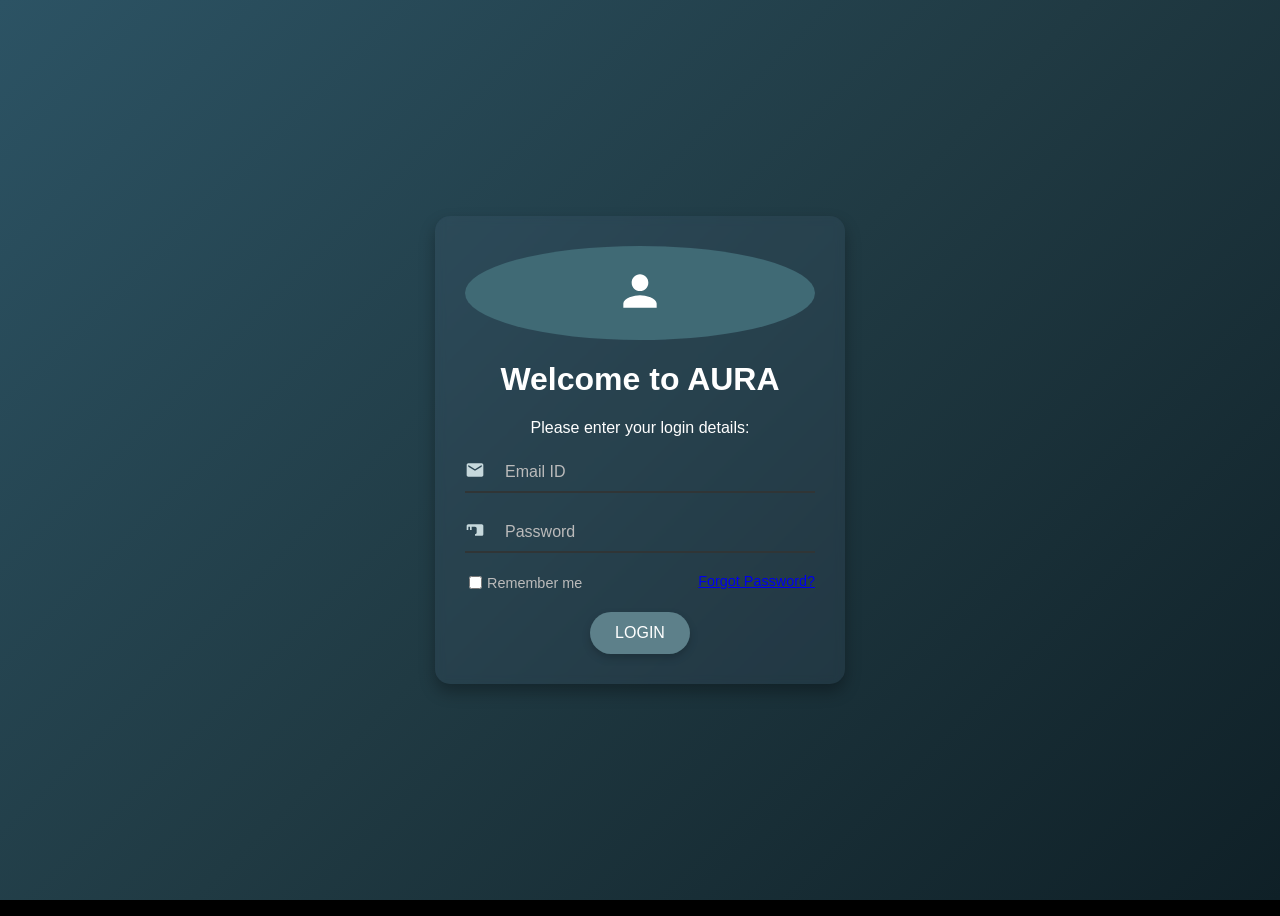
==== login.html @ 31b6ab6f "Update and rename secondpage.html to login.html new login page ek baar dekh le" ====
<!DOCTYPE html>
<html lang="en">
<head>
    <meta charset="UTF-8">
    <meta name="viewport" content="width=device-width, initial-scale=1.0">
    <title>AI Tools Login</title>
    <style>
        body, html {
            margin: 0;
            padding: 0;
            width: 100%;
            height: 100%;
            background-color: #000;
            display: flex;
            justify-content: center;
            align-items: center;
            overflow: hidden;
            font-family: 'Segoe UI', Tahoma, Geneva, Verdana, sans-serif;
            color: #fff;
        }

        .background {
            position: absolute;
            width: 100%;
            height: 100%;
            background: linear-gradient(135deg, #2C5364, #203A43, #0F2027);
            animation: gradient 5s ease infinite;
        }

        @keyframes gradient {
            0% {
                background-position: 0% 50%;
            }
            50% {
                background-position: 100% 50%;
            }
            100% {
                background-position: 0% 50%;
            }
        }

        .overlay {
            position: absolute;
            width: 100%;
            height: 100%;
            display: flex;
            justify-content: center;
            align-items: center;
            background-color: rgba(0, 0, 0, 0.8);
            animation: fadeOut 4s ease forwards;
        }

        .logo {
            font-size: 30rem;
            color: #3d6e8d;
            text-transform: uppercase;
            letter-spacing: 0.5rem;
            animation: zoomIn 2s ease forwards, glow 2s ease-in-out infinite alternate;
        }

        @keyframes zoomIn {
            0% {
                transform: scale(0);
                opacity: 0;
            }
            100% {
                transform: scale(1);
                opacity: 1;
            }
        }

        @keyframes glow {
            0% {
                text-shadow: 0 0 10px #E50914, 0 0 20px #E50914, 0 0 30px #E50914, 0 0 40px #E50914, 0 0 50px #E50914, 0 0 60px #E50914, 0 0 70px #E50914;
            }
            100% {
                text-shadow: 0 0 20px #E50914, 0 0 30px #E50914, 0 0 40px #E50914, 0 0 50px #E50914, 0 0 60px #E50914, 0 0 70px #E50914, 0 0 80px #E50914;
            }
        }

        @keyframes fadeOut {
            0% {
                opacity: 1;
            }
            100% {
                opacity: 0;
                visibility: hidden;
            }
        }

        @keyframes fadeIn {
            0% {
                opacity: 0;
            }
            100% {
                opacity: 1;
            }
        }

        .login-container {
            display: flex;
            justify-content: center;
            align-items: center;
            width: 100%;
            position: relative;
            z-index: 1;
            opacity: 0;
            animation: fadeIn 2s ease-in-out forwards 4s;
        }

        .login-box {
            background: rgba(107, 124, 166, 0.1); /* Semi-transparent background */
            padding: 30px;
            border-radius: 15px;
            box-shadow: 0 8px 16px rgba(0, 0, 0, 0.3);
            text-align: center;
            width: 350px;
            color: #fff; /* White text color inside the box */
            backdrop-filter: blur(5px);
            position: relative;
        }

        .user-icon {
            background-color: #406a75;
            padding: 20px;
            border-radius: 50%;
            margin-bottom: 20px;
            animation: pulse 2s infinite;
        }

        @keyframes pulse {
            0% {
                transform: scale(1);
                box-shadow: 0 0 0 0 rgba(52, 152, 219, 0.7);
            }
            70% {
                transform: scale(1.05);
                box-shadow: 0 0 15px 15px rgba(52, 152, 219, 0);
            }
            100% {
                transform: scale(1);
                box-shadow: 0 0 0 0 rgba(52, 152, 219, 0);
            }
        }

        .input-group {
            margin-bottom: 20px;
            display: flex;
            align-items: center;
            border-bottom: 2px solid #303536;
            position: relative;
        }

        .input-group label {
            margin-right: 10px;
        }

        .input-group svg {
            width: 20px;
            height: 20px;
            fill: #c6d8dc;
        }

        .input-group input {
            border: none;
            background: none;
            color: #fff;
            outline: none;
            flex: 1;
            font-size: 1em;
            padding: 10px;
        }

        .input-group input::placeholder {
            color: #bbb;
        }

        .input-group::after {
            content: "";
            position: absolute;
            width: 100%;
            height: 2px;
            background: linear-gradient(90deg, transparent, #3498db);
            bottom: -2px;
            left: 0;
            transform: scaleX(0);
            transform-origin: left;
            transition: transform 0.3s ease;
        }

        .input-group input:focus + svg + input {
            transform: scaleX(1);
        }

        .options {
            display: flex;
            justify-content: space-between;
            margin-bottom: 20px;
            font-size: 0.9em;
            color: #bbb;
        }

        .options label {
            display: flex;
            align-items: center;
        }

        .options input {
            margin-right: 5px;
        }

        button {
            background-color: #406a75;
            color: white;
            border: none;
            padding: 12px 25px;
            border-radius: 25px;
            cursor: pointer;
            font-size: 1em;
            transition: all 0.3s ease;
            box-shadow: 0 4px 8px rgba(0, 0, 0, 0.2);
            position: relative;
            overflow: hidden;
        }

        button:hover {
            background-color: #5382a1;
            box-shadow: 0 0 20px rgba(41, 128, 185, 0.8); /* Enhanced glow effect */
        }

        button:active {
            background-color: #5382a1;
            box-shadow: 0 2px 4px rgba(0, 0, 0, 0.2);
        }

        button::before {
            content: "";
            position: absolute;
            top: 50%;
            left: 50%;
            width: 300%;
            height: 300%;
            background: rgba(255, 255, 255, 0.15);
            transform: translate(-50%, -50%) scale(1);
            transition: transform 0.5s ease;
            border-radius: 50%;
        }

        button:hover::before {
            transform: translate(-50%, -50%) scale(0);
        }

        .background-bubbles {
            position: absolute;
            top: 0;
            left: 0;
            width: 100%;
            height: 100%;
            z-index: 0;
            overflow: hidden;
        }

        .background-bubbles li {
            position: absolute;
            list-style: none;
            display: block;
            width: 40px;
            height: 40px;
            background: rgba(255, 255, 255, 0.15);
            bottom: -160px;
            animation: bubble 20s infinite;
            transition-timing-function: linear;
        }

        .background-bubbles li:nth-child(1) {
            left: 10%;
        }

        .background-bubbles li:nth-child(2) {
            left: 20%;
            width: 60px;
            height: 60px;
            animation-duration: 25s;
        }

        .background-bubbles li:nth-child(3) {
            left: 25%;
            animation-duration: 22s;
        }

        .background-bubbles li:nth-child(4) {
            left: 40%;
            width: 80px;
            height: 80px;
            animation-duration: 18s;
        }

        .background-bubbles li:nth-child(5) {
            left: 70%;
            width: 50px;
            height: 50px;
            animation-duration: 23s;
        }

        .background-bubbles li:nth-child(6) {
            left: 80%;
            width: 30px;
            height: 30px;
            animation-duration: 24s;
        }

        .background-bubbles li:nth-child(7) {
            left: 90%;
            width: 70px;
            height: 70px;
            animation-duration: 20s;
        }

        @keyframes bubble {
            0% {
                transform: translateY(0);
            }
            100% {
                transform: translateY(-700px) rotate(360deg);
            }
        }

        .error {
            display: none;
            color: #ff0000;
            margin-top: 10px;
        }
    </style>
</head>
<body>
    <div class="background"></div>
    <ul class="background-bubbles">
        <li></li>
        <li></li>
        <li></li>
        <li></li>
        <li></li>
        <li></li>
        <li></li>
    </ul>
    <div class="overlay">
        <div class="logo">AURA</div>
    </div>
    <div class="login-container">
        <div class="login-box">
            <div class="user-icon">
                <svg xmlns="http://www.w3.org/2000/svg" viewBox="0 0 24 24" fill="white" width="50px" height="50px">
                    <path d="M0 0h24v24H0z" fill="none"/>
                    <path d="M12 12c2.21 0 4-1.79 4-4s-1.79-4-4-4-4 1.79-4 4 1.79 4 4 4zm0 2c-2.67 0-8 1.34-8 4v2h16v-2c0-2.66-5.33-4-8-4z"/>
                </svg>
            </div>
            <h1>Welcome to AURA</h1>
            <p>Please enter your login details:</p>
            <form onsubmit="event.preventDefault(); login();">
                <div class="input-group">
                    <label for="email">
                        <svg xmlns="http://www.w3.org/2000/svg" viewBox="0 0 24 24" fill="white" width="20px" height="20px">
                            <path d="M0 0h24v24H0z" fill="none"/>
                            <path d="M20 4H4c-1.1 0-1.99.9-1.99 2L2 18c0 1.1.89 2 1.99 2H20c1.1 0 2-.9 2-2V6c0-1.1-.9-2-2-2zm0 4l-8 5-8-5V6l8 5 8-5v2z"/>
                        </svg>
                    </label>
                    <input type="email" id="email" placeholder="Email ID" required>
                </div>
                <div class="input-group">
                    <label for="password">
                        <svg xmlns="http://www.w3.org/2000/svg" viewBox="0 0 24 24" fill="white" width="20px" height="20px">
                            <path d="M0 0h24v24H0z" fill="none"/>
                            <path d="M12 17c1.1 0 1.99-.9 1.99-2L14 10c0-1.1-.89-2-1.99-2H8v4H6v-4H4v4H2V7c0-1.1.9-2 2-2h16c1.1 0 2 .9 2 2v10c0 1.1-.9 2-2 2H12z"/>
                        </svg>
                    </label>
                    <input type="password" id="password" placeholder="Password" required>
                </div>
                <div class="options">
                    <label>
                        <input type="checkbox"> Remember me
                    </label>
                    <a href="#">Forgot Password?</a>
                </div>
                <button type="submit" href="back.html">LOGIN</button>
                <div class="error" id="error">Invalid email or password</div>
            </form>
        </div>
    </div>

    <script>
        function login() {
            const email = document.getElementById('email').value;
            const password = document.getElementById('password').value;
            const error = document.getElementById('error');

            if (email === "admin@example.com" && password === "password") {
                error.style.display = "none";
                alert("Login successful!");
                // Redirect to the main page or dashboard
            } else {
                error.style.display = "block";
            }
        }
    </script>
</body>
</html>
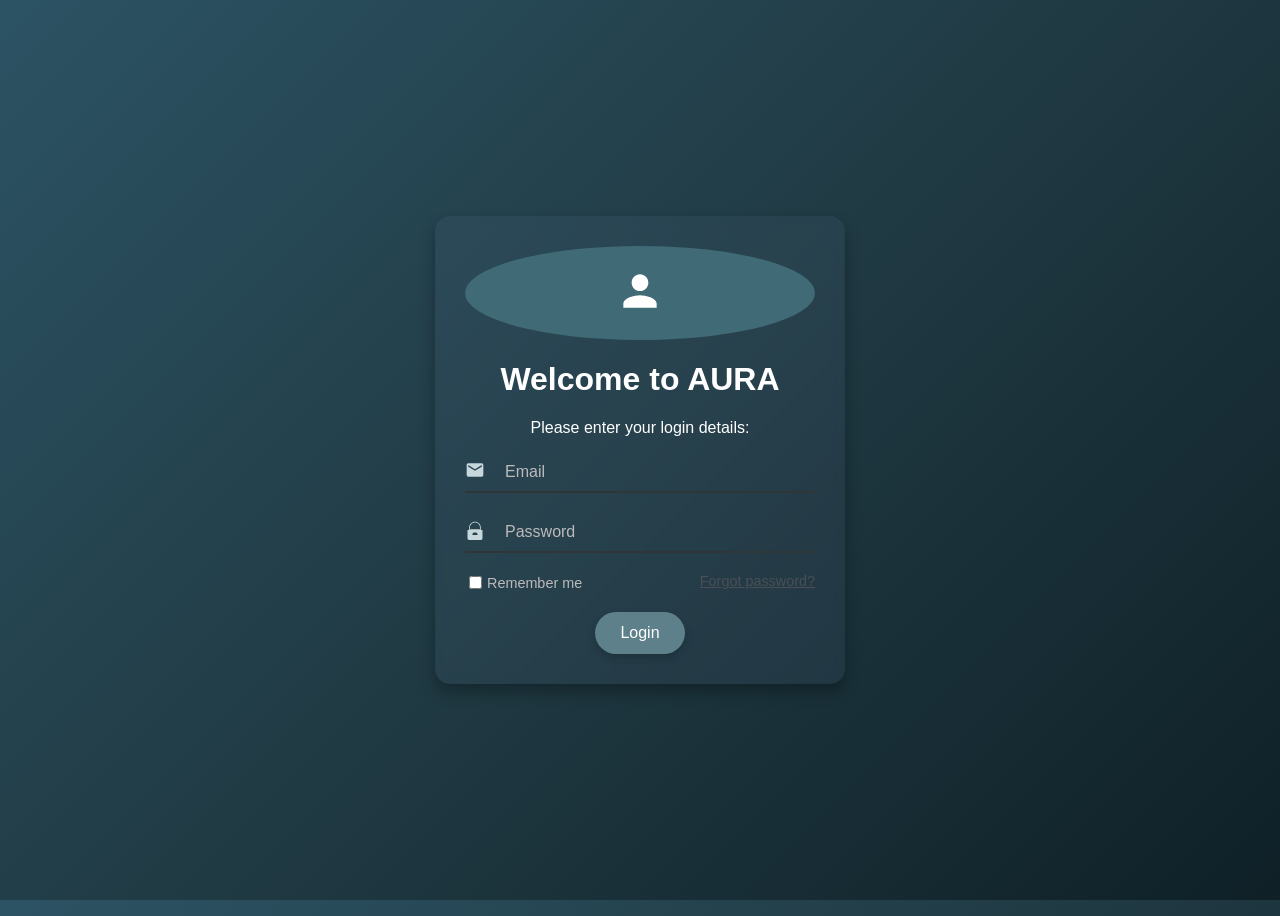
==== commit f3c5f387: "Update login.html" ====
--- a/login.html
+++ b/login.html
@@ -5,96 +5,16 @@
     <meta name="viewport" content="width=device-width, initial-scale=1.0">
     <title>AI Tools Login</title>
     <style>
-        body, html {
-            margin: 0;
-            padding: 0;
-            width: 100%;
-            height: 100%;
-            background-color: #000;
+        body {
             display: flex;
             justify-content: center;
             align-items: center;
-            overflow: hidden;
+            height: 100vh;
+            margin: 0;
+            background: linear-gradient(135deg, #2C5364, #203A43, #0F2027);
             font-family: 'Segoe UI', Tahoma, Geneva, Verdana, sans-serif;
             color: #fff;
-        }
-
-        .background {
-            position: absolute;
-            width: 100%;
-            height: 100%;
-            background: linear-gradient(135deg, #2C5364, #203A43, #0F2027);
-            animation: gradient 5s ease infinite;
-        }
-
-        @keyframes gradient {
-            0% {
-                background-position: 0% 50%;
-            }
-            50% {
-                background-position: 100% 50%;
-            }
-            100% {
-                background-position: 0% 50%;
-            }
-        }
-
-        .overlay {
-            position: absolute;
-            width: 100%;
-            height: 100%;
-            display: flex;
-            justify-content: center;
-            align-items: center;
-            background-color: rgba(0, 0, 0, 0.8);
-            animation: fadeOut 4s ease forwards;
-        }
-
-        .logo {
-            font-size: 30rem;
-            color: #3d6e8d;
-            text-transform: uppercase;
-            letter-spacing: 0.5rem;
-            animation: zoomIn 2s ease forwards, glow 2s ease-in-out infinite alternate;
-        }
-
-        @keyframes zoomIn {
-            0% {
-                transform: scale(0);
-                opacity: 0;
-            }
-            100% {
-                transform: scale(1);
-                opacity: 1;
-            }
-        }
-
-        @keyframes glow {
-            0% {
-                text-shadow: 0 0 10px #E50914, 0 0 20px #E50914, 0 0 30px #E50914, 0 0 40px #E50914, 0 0 50px #E50914, 0 0 60px #E50914, 0 0 70px #E50914;
-            }
-            100% {
-                text-shadow: 0 0 20px #E50914, 0 0 30px #E50914, 0 0 40px #E50914, 0 0 50px #E50914, 0 0 60px #E50914, 0 0 70px #E50914, 0 0 80px #E50914;
-            }
-        }
-
-        @keyframes fadeOut {
-            0% {
-                opacity: 1;
-            }
-            100% {
-                opacity: 0;
-                visibility: hidden;
-            }
-        }
-
-        @keyframes fadeIn {
-            0% {
-                opacity: 0;
-            }
-            100% {
-                opacity: 1;
-            }
+            overflow: hidden;
         }
 
         .login-container {
@@ -104,8 +24,6 @@
             width: 100%;
             position: relative;
             z-index: 1;
-            opacity: 0;
-            animation: fadeIn 2s ease-in-out forwards 4s;
         }
 
         .login-box {
@@ -324,16 +242,9 @@
                 transform: translateY(-700px) rotate(360deg);
             }
         }
-
-        .error {
-            display: none;
-            color: #ff0000;
-            margin-top: 10px;
-        }
     </style>
 </head>
 <body>
-    <div class="background"></div>
     <ul class="background-bubbles">
         <li></li>
         <li></li>
@@ -343,9 +254,6 @@
         <li></li>
         <li></li>
     </ul>
-    <div class="overlay">
-        <div class="logo">AURA</div>
-    </div>
     <div class="login-container">
         <div class="login-box">
             <div class="user-icon">
@@ -364,25 +272,24 @@
                             <path d="M20 4H4c-1.1 0-1.99.9-1.99 2L2 18c0 1.1.89 2 1.99 2H20c1.1 0 2-.9 2-2V6c0-1.1-.9-2-2-2zm0 4l-8 5-8-5V6l8 5 8-5v2z"/>
                         </svg>
                     </label>
-                    <input type="email" id="email" placeholder="Email ID" required>
+                    <input type="email" id="email" placeholder="Email" required>
                 </div>
                 <div class="input-group">
                     <label for="password">
                         <svg xmlns="http://www.w3.org/2000/svg" viewBox="0 0 24 24" fill="white" width="20px" height="20px">
                             <path d="M0 0h24v24H0z" fill="none"/>
-                            <path d="M12 17c1.1 0 1.99-.9 1.99-2L14 10c0-1.1-.89-2-1.99-2H8v4H6v-4H4v4H2V7c0-1.1.9-2 2-2h16c1.1 0 2 .9 2 2v10c0 1.1-.9 2-2 2H12z"/>
+                            <path d="M12 2C8.13 2 5 5.13 5 9v3H3v10c0 1.1.9 2 2 2h14c1.1 0 2-.9 2-2V12h-2V9c0-3.87-3.13-7-7-7zm3 16h-6v-1c0-1.1.9-2 2-2h2c1.1 0 2 .9 2 2v1zm3-7H6V9c0-3.31 2.69-6 6-6s6 2.69 6 6v2z"/>
                         </svg>
                     </label>
                     <input type="password" id="password" placeholder="Password" required>
                 </div>
                 <div class="options">
                     <label>
-                        <input type="checkbox"> Remember me
+                        <input type="checkbox" id="remember"> Remember me
                     </label>
-                    <a href="#">Forgot Password?</a>
+                    <a href="#" style="color: #4a4f56;">Forgot password?</a>
                 </div>
-                <button type="submit" href="back.html">LOGIN</button>
-                <div class="error" id="error">Invalid email or password</div>
+                <button type="submit">Login</button>
             </form>
         </div>
     </div>
@@ -391,15 +298,10 @@
         function login() {
             const email = document.getElementById('email').value;
             const password = document.getElementById('password').value;
-            const error = document.getElementById('error');
-
-            if (email === "admin@example.com" && password === "password") {
-                error.style.display = "none";
-                alert("Login successful!");
-                // Redirect to the main page or dashboard
-            } else {
-                error.style.display = "block";
-            }
+
+            // Display an alert for successful login, regardless of credentials
+            alert("Login successful!");
+            window.location.href = "back.html";
         }
     </script>
 </body>
